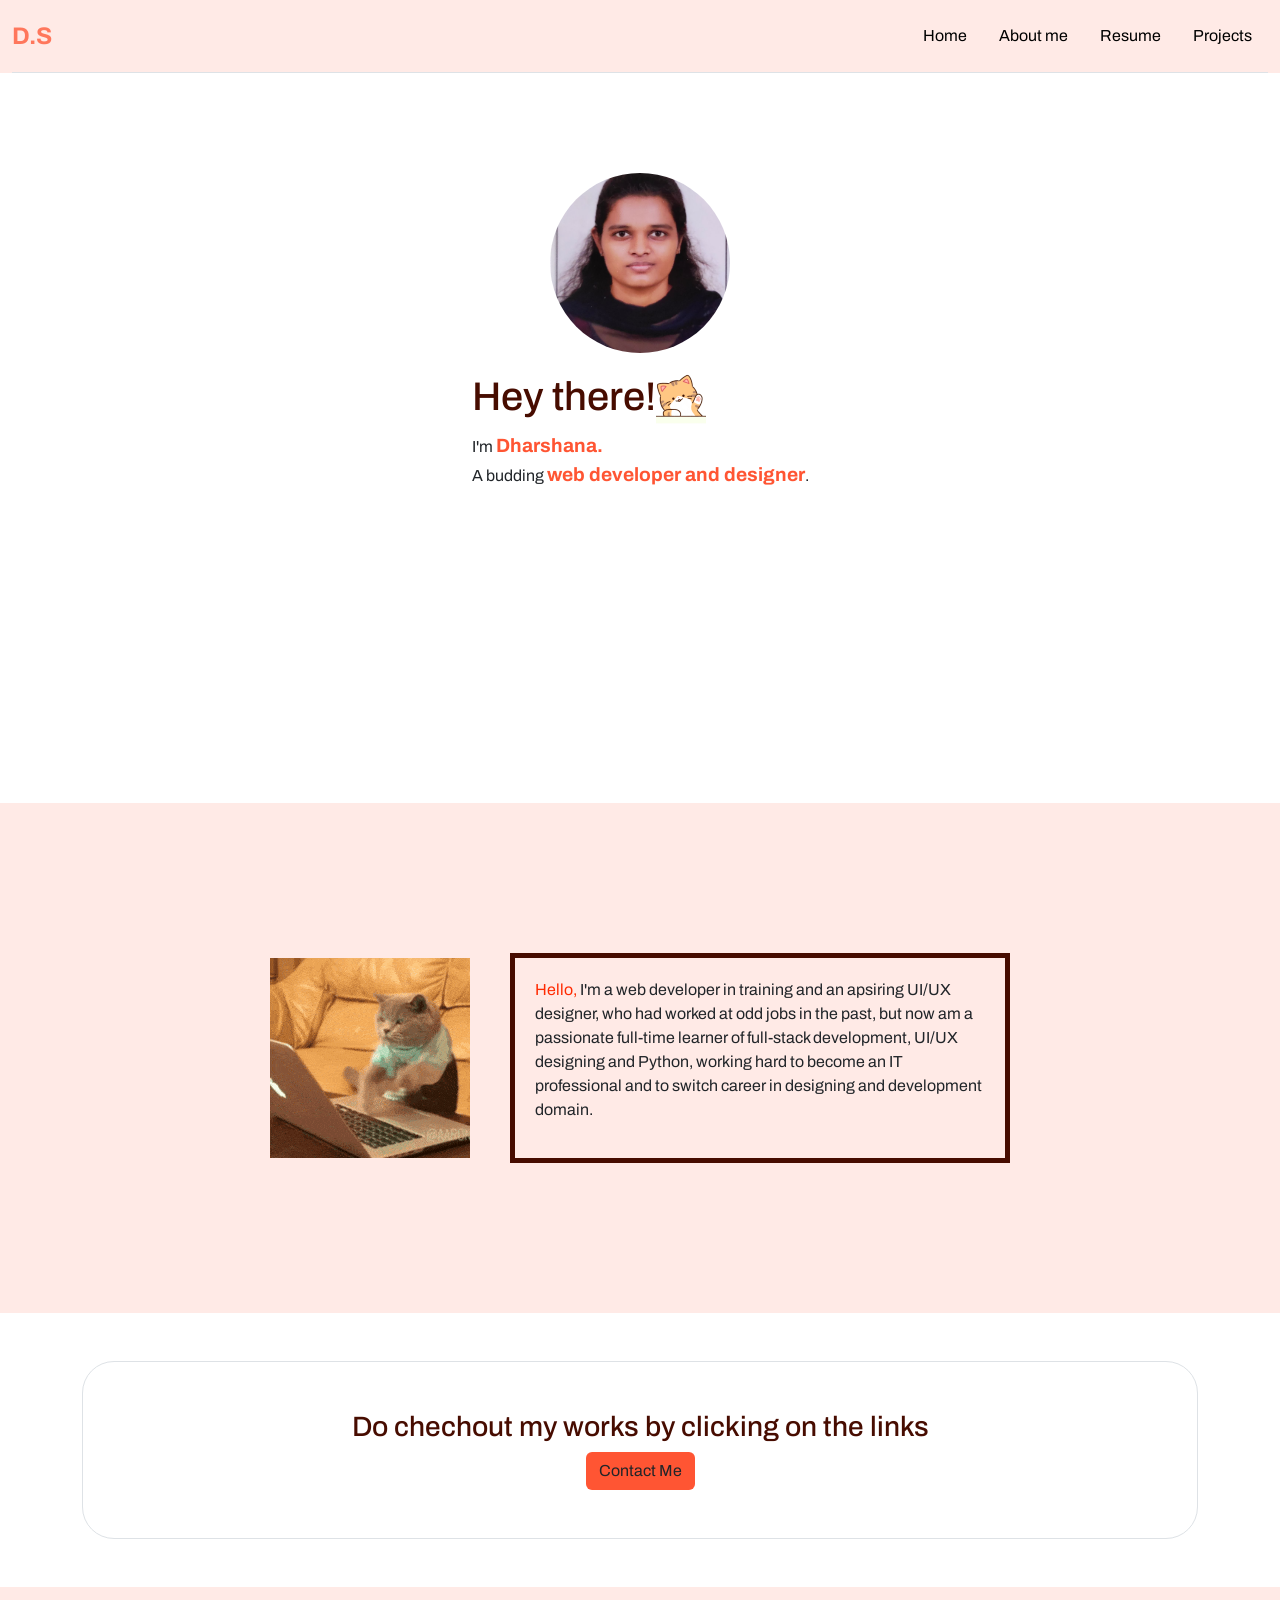
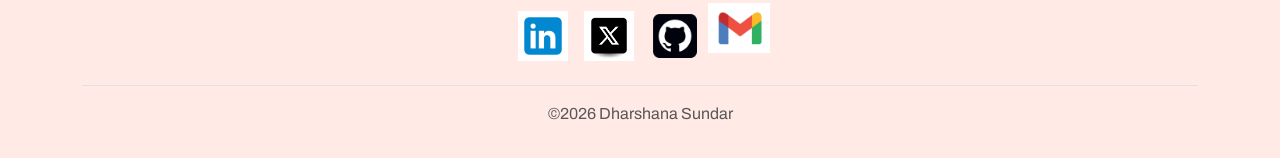
==== index.html @ f62864e9 "Add files via upload" ====
<!DOCTYPE html>
<html lang="en">
<head>
    <meta charset="UTF-8">
    <meta name="viewport" content="width=device-width, initial-scale=1.0">
    <title>Dharshana Sundar</title>
    <link href="https://cdn.jsdelivr.net/npm/bootstrap@5.3.8/dist/css/bootstrap.min.css" rel="stylesheet" integrity="sha384-sRIl4kxILFvY47J16cr9ZwB07vP4J8+LH7qKQnuqkuIAvNWLzeN8tE5YBujZqJLB" crossorigin="anonymous">
    <link rel="stylesheet" href="./stylesheet.css">
    <link rel="preconnect" href="https://fonts.googleapis.com">
<link rel="preconnect" href="https://fonts.googleapis.com">
<link rel="preconnect" href="https://fonts.gstatic.com" crossorigin>
<link href="https://fonts.googleapis.com/css2?family=Archivo:ital,wght@0,100..900;1,100..900&display=swap" rel="stylesheet">
</head>

<body>
    <div class="container-fluid" > 
        <header class="d-flex flex-wrap justify-content-between py-3 mb-4 border-bottom"> 
            <a href="/" class="d-flex align-items-center mb-3 mb-md-0 me-md-auto link-body-emphasis text-decoration-none">  
                <span class="fs-4">D.S</span> 
            </a> 
            <ul class="nav nav-pills"> 
                <li class="nav-item"><a class="nav-link">Home</a></li> 
                <li class="nav-item"><a href="./about_me.html" class="nav-link">About me</a></li> 
                <li class="nav-item"><a href="./Capstone 1/resume.html" class="nav-link">Resume</a></li> 
                <li class="nav-item"><a href="./projects.html" class="nav-link">Projects</a></li>  
            </ul> 
        </header> 
    </div>
 
  <section id="name-designation">
    <div class="container num1">
        <div class="photo">
            <img class="profile-image" src="./images/photo.jpg" alt="dharshana's image"/>
        </div>
        <div class="intro-text">
            <h1>Hey there!<img src="./images/waving gif.gif" alt="cat waving gif" height="50px"/></h1>
            <p>I'm <span class="name">Dharshana.</span> <br> A budding <span class="designation">web developer and designer</span>.</p>
        </div>
    </div>
  </section>

  <section id="about">
    <div class="content">
        <div class="typing-gif">
            <img src="./images/cat typing gif.gif" alt="cat typing on a laptop"/>
        </div>
        <div class="content-text">
            <p><span class="salutation">Hello,</span>
                I'm a web developer in training and an apsiring UI/UX designer, who had worked at odd jobs in the past,
                but now am a passionate full-time learner of full-stack development, UI/UX designing and Python, working hard to become an IT professional and to switch career in designing and development domain.
            </p>
        </div>
    </div>
  </section>

  <section id="call-to-action">
    <div class="container my-5"> 
        <div class="position-relative p-5 text-center text-muted bg-body border border-dashed rounded-5"> 
            <h3 class="text-body-emphasis">Do chechout my works by clicking on the links</h3> 
            <button class="btn" type="button">Contact Me</button>
        </div> 
    </div>
 </section>

  <section id="footer">
    <div class="container"> 
        <footer class="py-3"> 
            <ul class="nav justify-content-center border-bottom pb-3 mb-3"> 
                <li class="nav-item"><a href="https://www.linkedin.com/in/dharshana-sundhar-8a00b6382?utm_source=share_via&utm_content=profile&utm_medium=member_android" class="nav-link px-2 text-body-secondary"><img src="./logo images/linkedin.jpg" alt="linkedin logo" height="50px"></a></li> 
                <li class="nav-item"><a href="https://x.com/musico_scholar" class="nav-link px-2 text-body-secondary"><img src="./logo images/x-square-logo_78370-3305.avif" alt="twitter or x logo" height="50px"/></a></li> 
                <li class="nav-item"><a href="https://github.com/Dharshana204" class="nav-link px-2 text-body-secondary"><img src="./logo images/github new.webp" alt="github logo" height="50px"/></a></li>
                <li class="nav-item"><a href="https://mail.google.com/mail/?view=cm&fs=1&to=dharshanasundhar2018@gmail.com" target="_blank" rel="noopener noreferrer"><img src="./logo images/google-gmail-logo.jpg" alt="gmail logo" height="50px"/></a></li>
            </ul> 
            <p class="text-center text-body-secondary">©2026 Dharshana Sundar</p> 
        </footer> 
    </div>
  </section>

  <script src="https://cdn.jsdelivr.net/npm/bootstrap@5.3.8/dist/js/bootstrap.bundle.min.js" integrity="sha384-FKyoEForCGlyvwx9Hj09JcYn3nv7wiPVlz7YYwJrWVcXK/BmnVDxM+D2scQbITxI" crossorigin="anonymous"></script>
</body>
</html>
---- stylesheet.css ----
body{
  font-family: "Archivo", sans-serif;
  font-optical-sizing: auto;
  font-style: normal;
  font-variation-settings:
    "wdth" 100;
}
.fs-4{
    color: #FF775C;
    font-weight: bolder;
}
.nav-link {
    display: block;
    padding: var(--bs-nav-link-padding-y) var(--bs-nav-link-padding-x);
    font-size: var(--bs-nav-link-font-size);
    font-weight: var(--bs-nav-link-font-weight);
    color: black;
    text-decoration: none;
    background: 0 0;
    border: 0;
    transition: color .15s ease-in-out, background-color .15s ease-in-out, border-color .15s ease-in-out;
}
.container-fluid{
    background-color: #FFEAE6;
}
h1{
    color: #470C00;
}
.num1{
    height: 70vh;
    display: flex;
    gap: 20px;
    flex-direction: column;
    margin-top: 100px;
    align-items: center;
}
.profile-image{
    width: 180px;
    height: 180px;
    border-radius: 50%;
    object-fit: cover;
}
.name{
    color: #FF5533;
    font-weight: bolder;
    font-size: larger;
}
.designation{
    color: #FF5533;
    font-weight: bolder;
    font-size: larger;
}
.content{
    background-color: #FFEAE6;
    display: grid;
    grid-template-columns: auto auto;
    gap: 40px;
    padding: 50px;
    align-items: center;
    justify-content: center;
}

.typing-gif,
.content-text {
    margin: 100px 0;
}
.typing-gif{
    width: 100%;
    max-width: 350px;
    height: auto;
    display: block;
}
.content-text{
    border: 5px solid #470C00;
    padding: 20px;
    max-width: 500px;
}
.salutation{
    color: #FF2A00;
}
.btn{
    background-color: #FF5533;
}
#footer{
    background-color: #FFEAE6;
}
.text-body-emphasis {
    --bs-text-opacity: 1;
    color: #470C00 !important;
}
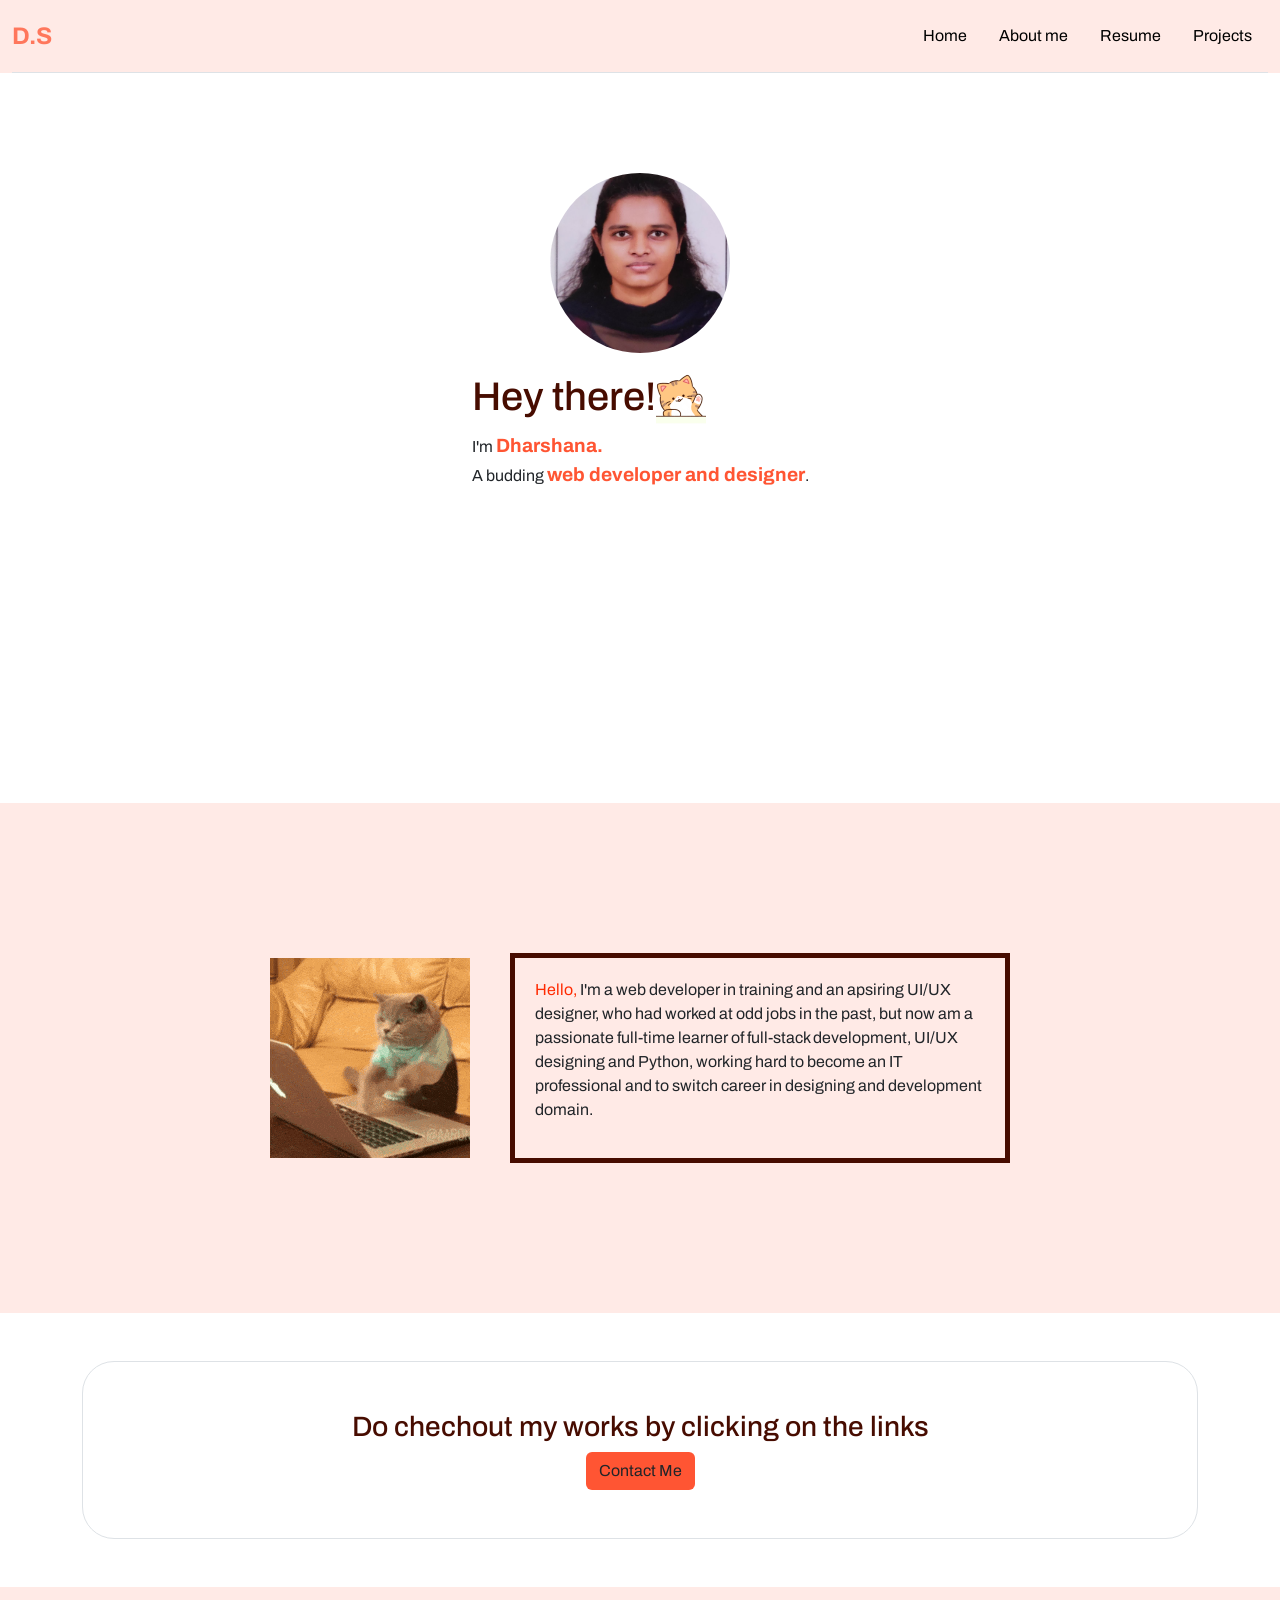
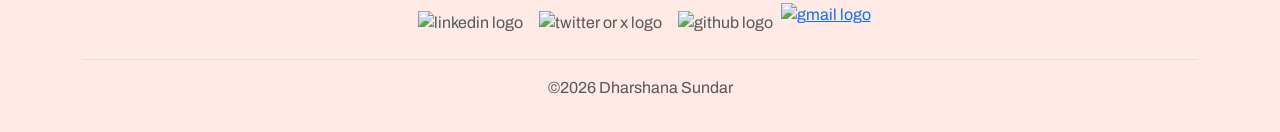
==== commit f4d6d134: "Fix HTML encoding issues in index.html" ====
--- a/index.html
+++ b/index.html
@@ -66,10 +66,10 @@
     <div class="container"> 
         <footer class="py-3"> 
             <ul class="nav justify-content-center border-bottom pb-3 mb-3"> 
-                <li class="nav-item"><a href="https://www.linkedin.com/in/dharshana-sundhar-8a00b6382?utm_source=share_via&utm_content=profile&utm_medium=member_android" class="nav-link px-2 text-body-secondary"><img src="./logo images/linkedin.jpg" alt="linkedin logo" height="50px"></a></li> 
-                <li class="nav-item"><a href="https://x.com/musico_scholar" class="nav-link px-2 text-body-secondary"><img src="./logo images/x-square-logo_78370-3305.avif" alt="twitter or x logo" height="50px"/></a></li> 
-                <li class="nav-item"><a href="https://github.com/Dharshana204" class="nav-link px-2 text-body-secondary"><img src="./logo images/github new.webp" alt="github logo" height="50px"/></a></li>
-                <li class="nav-item"><a href="https://mail.google.com/mail/?view=cm&fs=1&to=dharshanasundhar2018@gmail.com" target="_blank" rel="noopener noreferrer"><img src="./logo images/google-gmail-logo.jpg" alt="gmail logo" height="50px"/></a></li>
+                <li class="nav-item"><a href="https://www.linkedin.com/in/dharshana-sundhar-8a00b6382?utm_source=share_via&utm_content=profile&utm_medium=member_android" class="nav-link px-2 text-body-secondary"><img src="https://skillicons.dev/icons?i=linkedin" alt="linkedin logo" height="50px"></a></li> 
+                <li class="nav-item"><a href="https://x.com/musico_scholar" class="nav-link px-2 text-body-secondary"><img src="https://skillicons.dev/icons?i=twitter" alt="twitter or x logo" height="50px"/></a></li> 
+                <li class="nav-item"><a href="https://github.com/Dharshana204" class="nav-link px-2 text-body-secondary"><img src="https://skillicons.dev/icons?i=github" alt="github logo" height="50px"/></a></li>
+                <li class="nav-item"><a href="https://mail.google.com/mail/?view=cm&fs=1&to=dharshanasundhar2018@gmail.com" target="_blank" rel="noopener noreferrer"><img src="https://skillicons.dev/icons?i=gmail" alt="gmail logo" height="50px"/></a></li>
             </ul> 
             <p class="text-center text-body-secondary">©2026 Dharshana Sundar</p> 
         </footer> 
@@ -78,4 +78,4 @@
 
   <script src="https://cdn.jsdelivr.net/npm/bootstrap@5.3.8/dist/js/bootstrap.bundle.min.js" integrity="sha384-FKyoEForCGlyvwx9Hj09JcYn3nv7wiPVlz7YYwJrWVcXK/BmnVDxM+D2scQbITxI" crossorigin="anonymous"></script>
 </body>
-</html>+</html>
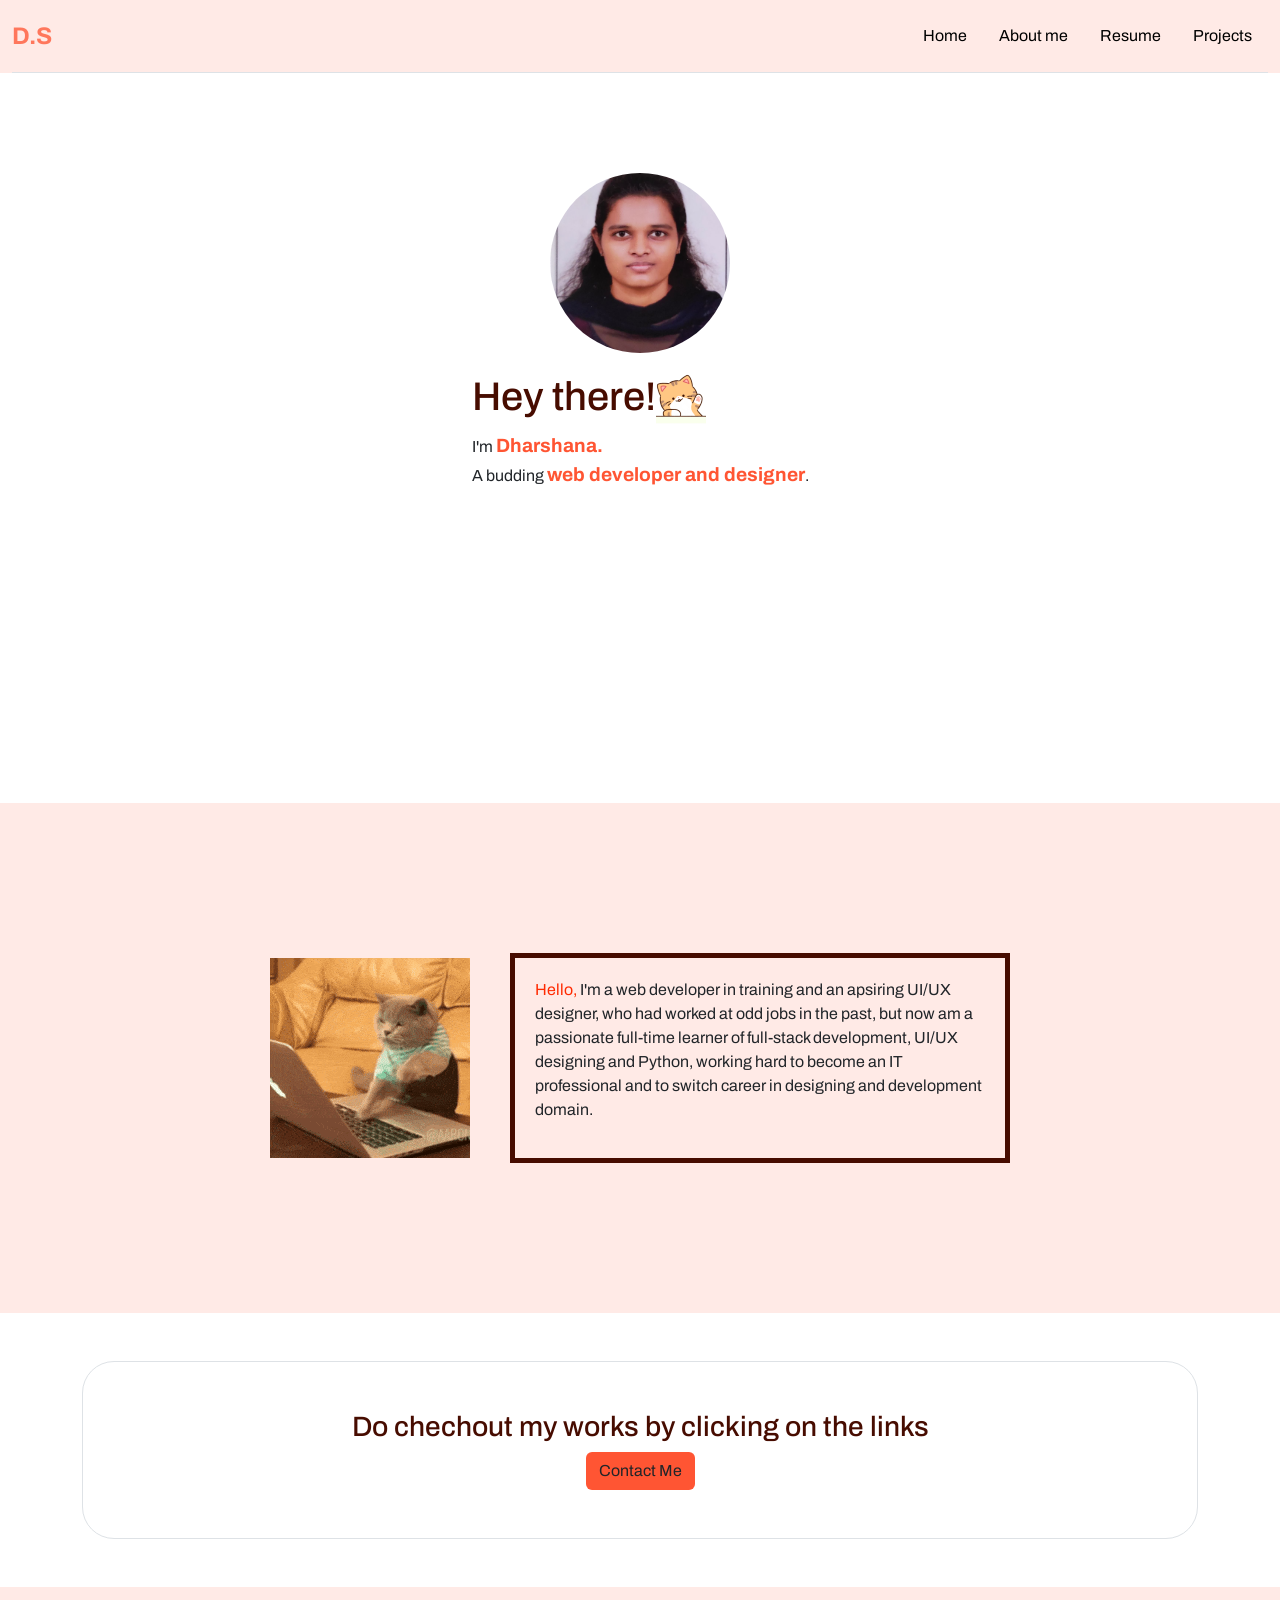
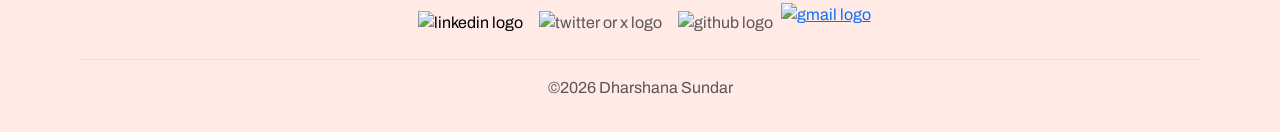
==== commit 629a9652: "Fix HTML formatting and structure" ====
--- a/index.html
+++ b/index.html
@@ -66,7 +66,7 @@
     <div class="container"> 
         <footer class="py-3"> 
             <ul class="nav justify-content-center border-bottom pb-3 mb-3"> 
-                <li class="nav-item"><a href="https://www.linkedin.com/in/dharshana-sundhar-8a00b6382?utm_source=share_via&utm_content=profile&utm_medium=member_android" class="nav-link px-2 text-body-secondary"><img src="https://skillicons.dev/icons?i=linkedin" alt="linkedin logo" height="50px"></a></li> 
+                <li class="nav-item"><a href="https://www.linkedin.com/in/dharshana-sundhar-8a00b6382?utm_source=share_via&utm_content=profile&utm_medium=member_android" class="nav-link px-2"><img src="https://skillicons.dev/icons?i=linkedin" alt="linkedin logo" height="50px"></a></li> 
                 <li class="nav-item"><a href="https://x.com/musico_scholar" class="nav-link px-2 text-body-secondary"><img src="https://skillicons.dev/icons?i=twitter" alt="twitter or x logo" height="50px"/></a></li> 
                 <li class="nav-item"><a href="https://github.com/Dharshana204" class="nav-link px-2 text-body-secondary"><img src="https://skillicons.dev/icons?i=github" alt="github logo" height="50px"/></a></li>
                 <li class="nav-item"><a href="https://mail.google.com/mail/?view=cm&fs=1&to=dharshanasundhar2018@gmail.com" target="_blank" rel="noopener noreferrer"><img src="https://skillicons.dev/icons?i=gmail" alt="gmail logo" height="50px"/></a></li>
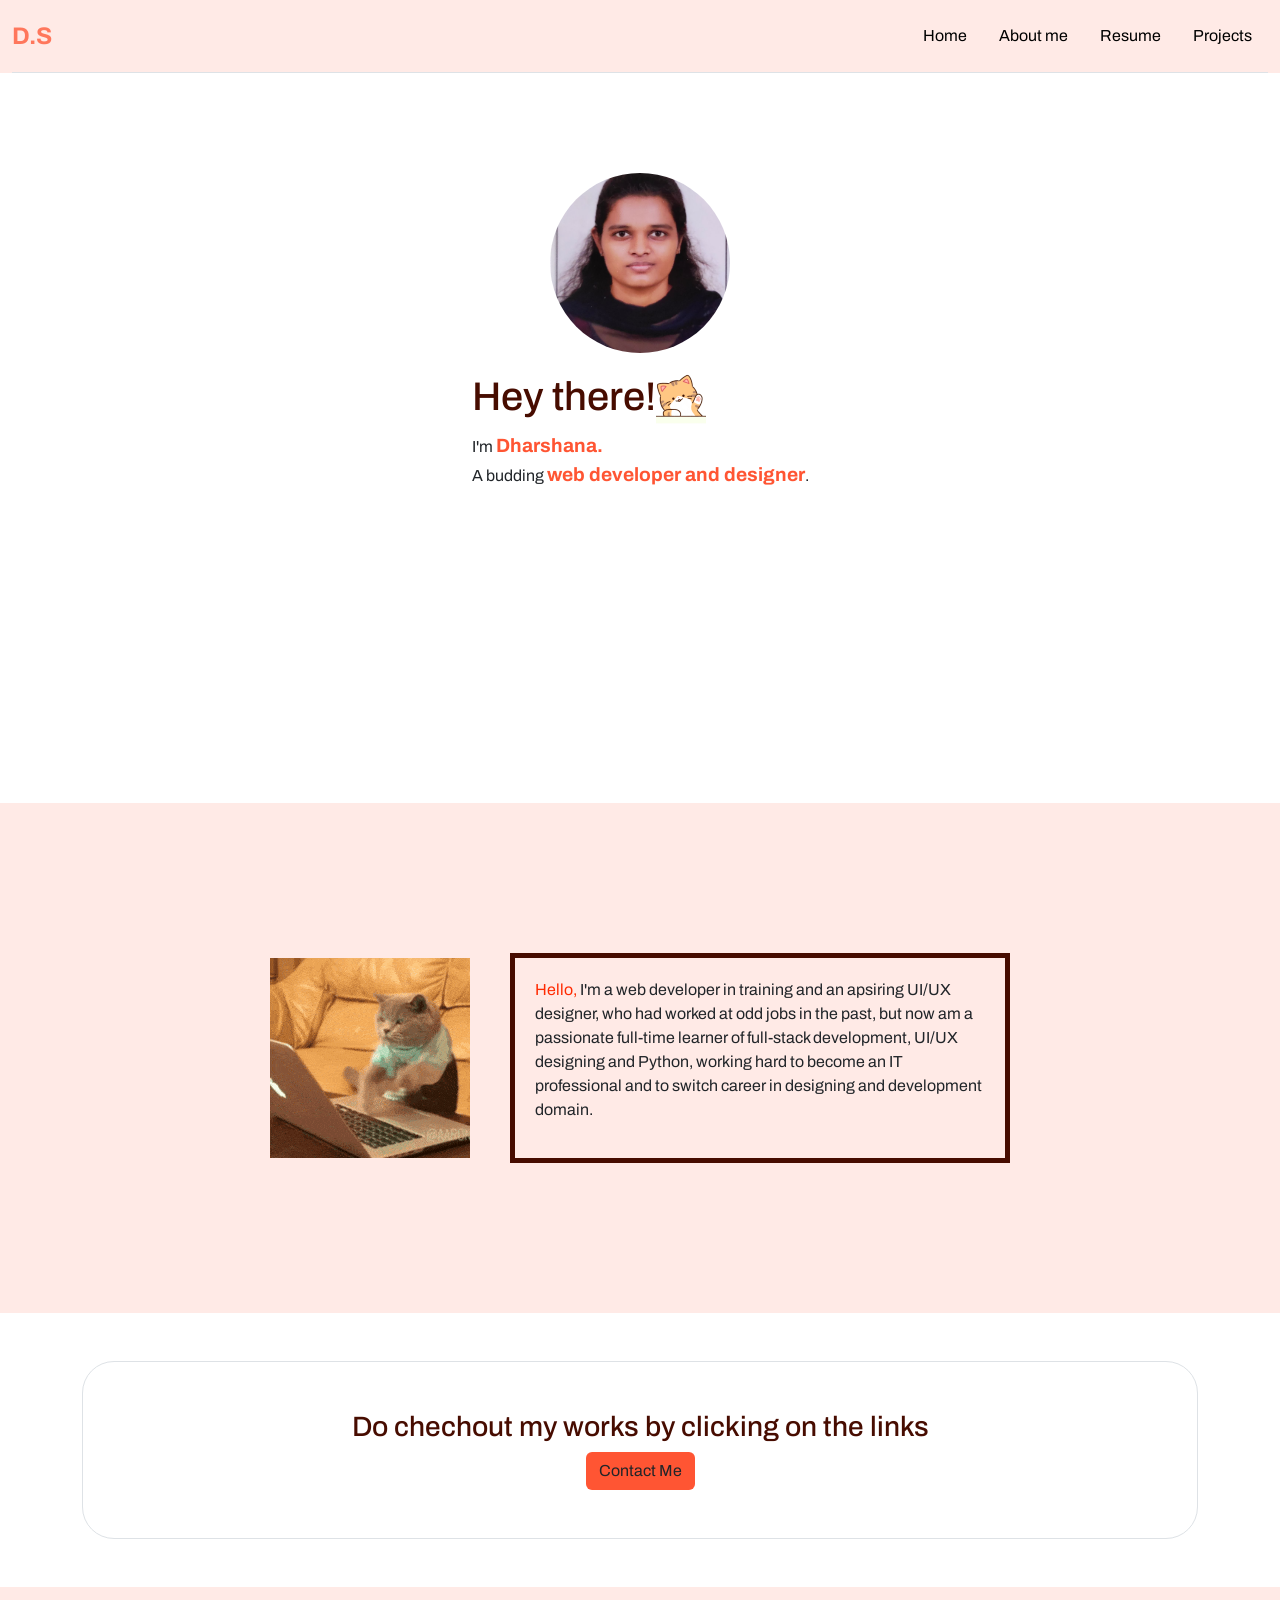
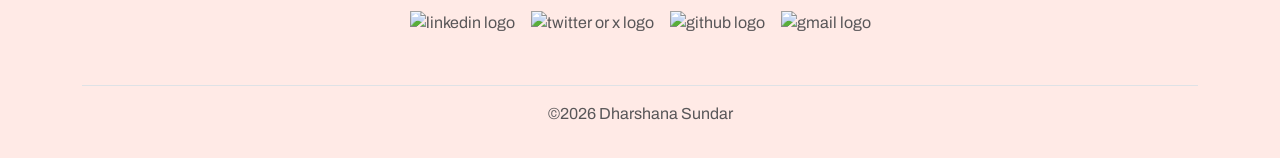
==== commit f841f184: "Fix HTML formatting and update content" ====
--- a/index.html
+++ b/index.html
@@ -66,10 +66,10 @@
     <div class="container"> 
         <footer class="py-3"> 
             <ul class="nav justify-content-center border-bottom pb-3 mb-3"> 
-                <li class="nav-item"><a href="https://www.linkedin.com/in/dharshana-sundhar-8a00b6382?utm_source=share_via&utm_content=profile&utm_medium=member_android" class="nav-link px-2"><img src="https://skillicons.dev/icons?i=linkedin" alt="linkedin logo" height="50px"></a></li> 
+                <li class="nav-item"><a href="https://www.linkedin.com/in/dharshana-sundhar-8a00b6382?utm_source=share_via&utm_content=profile&utm_medium=member_android" class="nav-link px-2 text-body-secondary"><img src="https://skillicons.dev/icons?i=linkedin" alt="linkedin logo" height="50px"></a></li> 
                 <li class="nav-item"><a href="https://x.com/musico_scholar" class="nav-link px-2 text-body-secondary"><img src="https://skillicons.dev/icons?i=twitter" alt="twitter or x logo" height="50px"/></a></li> 
                 <li class="nav-item"><a href="https://github.com/Dharshana204" class="nav-link px-2 text-body-secondary"><img src="https://skillicons.dev/icons?i=github" alt="github logo" height="50px"/></a></li>
-                <li class="nav-item"><a href="https://mail.google.com/mail/?view=cm&fs=1&to=dharshanasundhar2018@gmail.com" target="_blank" rel="noopener noreferrer"><img src="https://skillicons.dev/icons?i=gmail" alt="gmail logo" height="50px"/></a></li>
+                <li class="nav-item"><a href="https://mail.google.com/mail/?view=cm&fs=1&to=dharshanasundhar2018@gmail.com" target="_blank" rel="noopener noreferrer" class="nav-link px-2 text-body-secondary"><img src="https://skillicons.dev/icons?i=gmail" alt="gmail logo" height="50px"/></a></li>
             </ul> 
             <p class="text-center text-body-secondary">©2026 Dharshana Sundar</p> 
         </footer> 
--- a/stylesheet.css
+++ b/stylesheet.css
@@ -87,4 +87,13 @@
 .text-body-emphasis {
     --bs-text-opacity: 1;
     color: #470C00 !important;
-}+}
+.nav-item {
+  display: flex;
+  align-items: center;
+}
+
+.nav-link {
+  display: flex;
+  align-items: center;
+}
